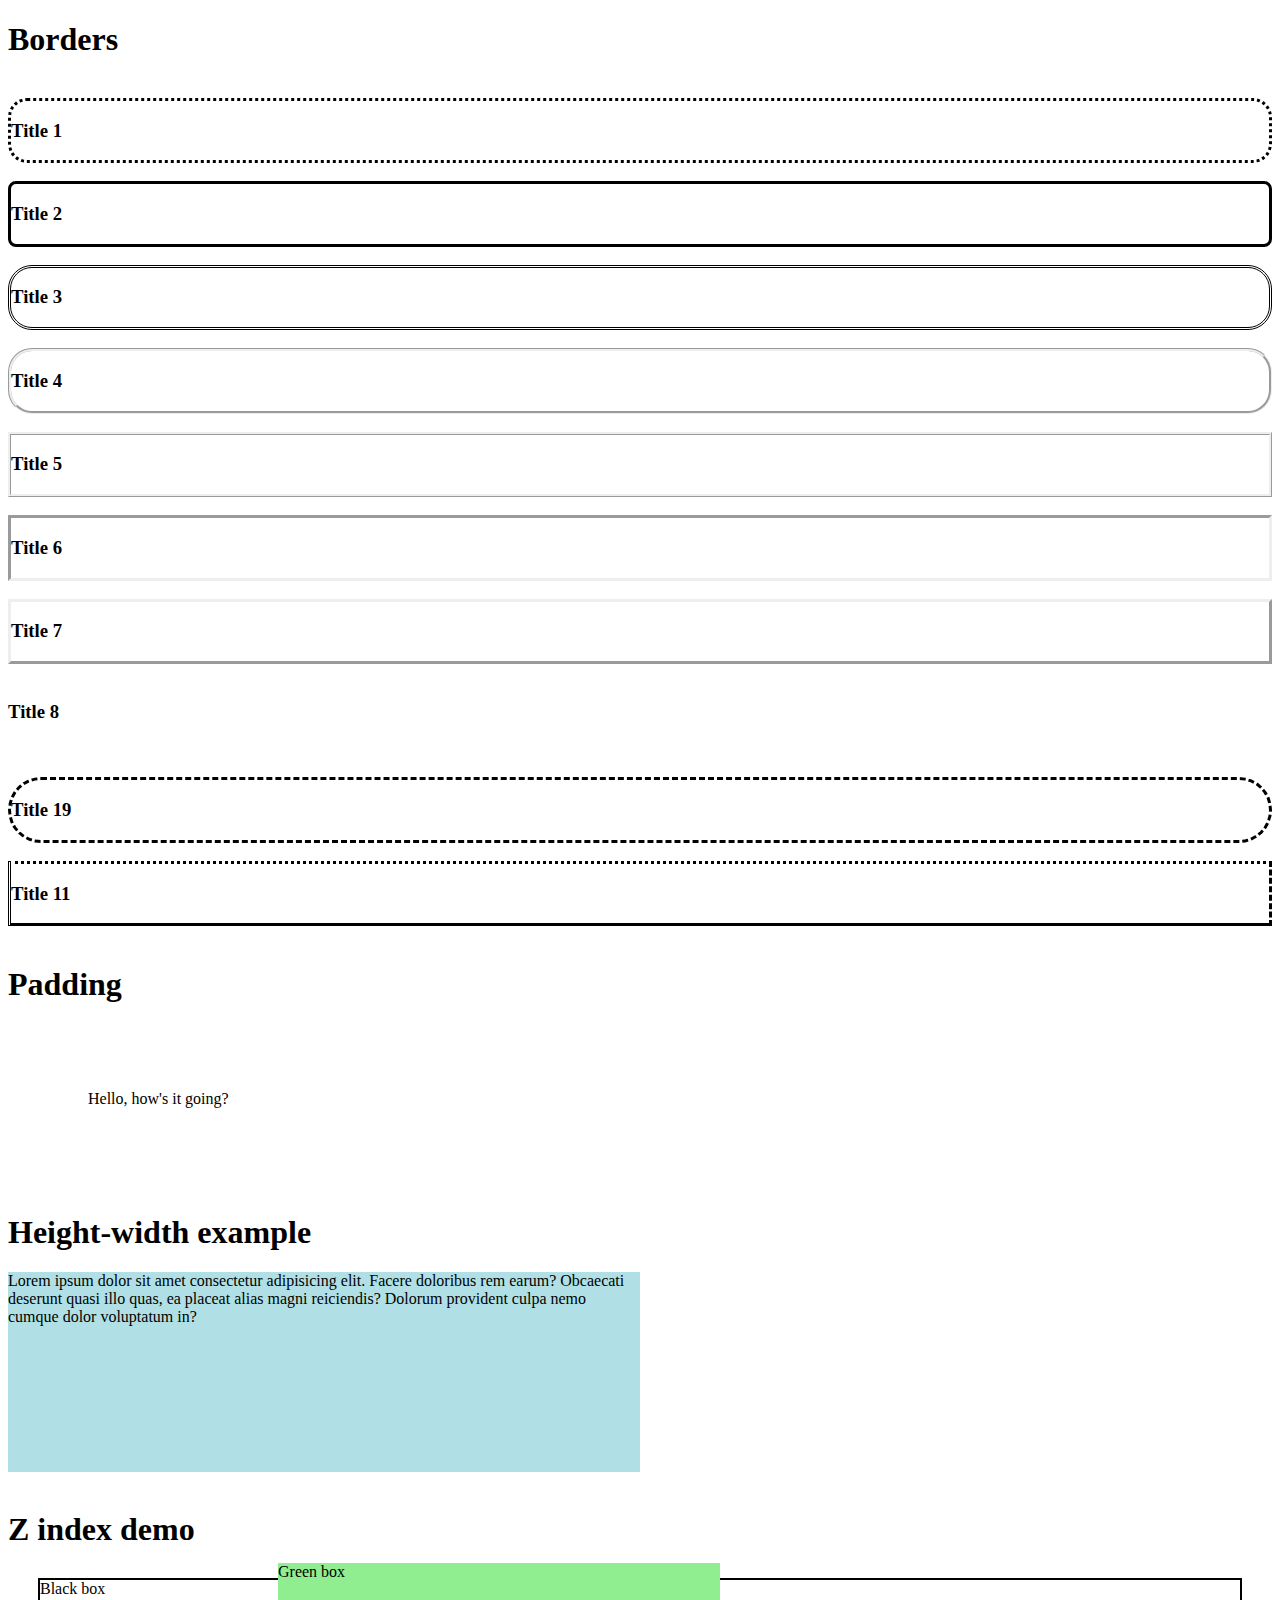
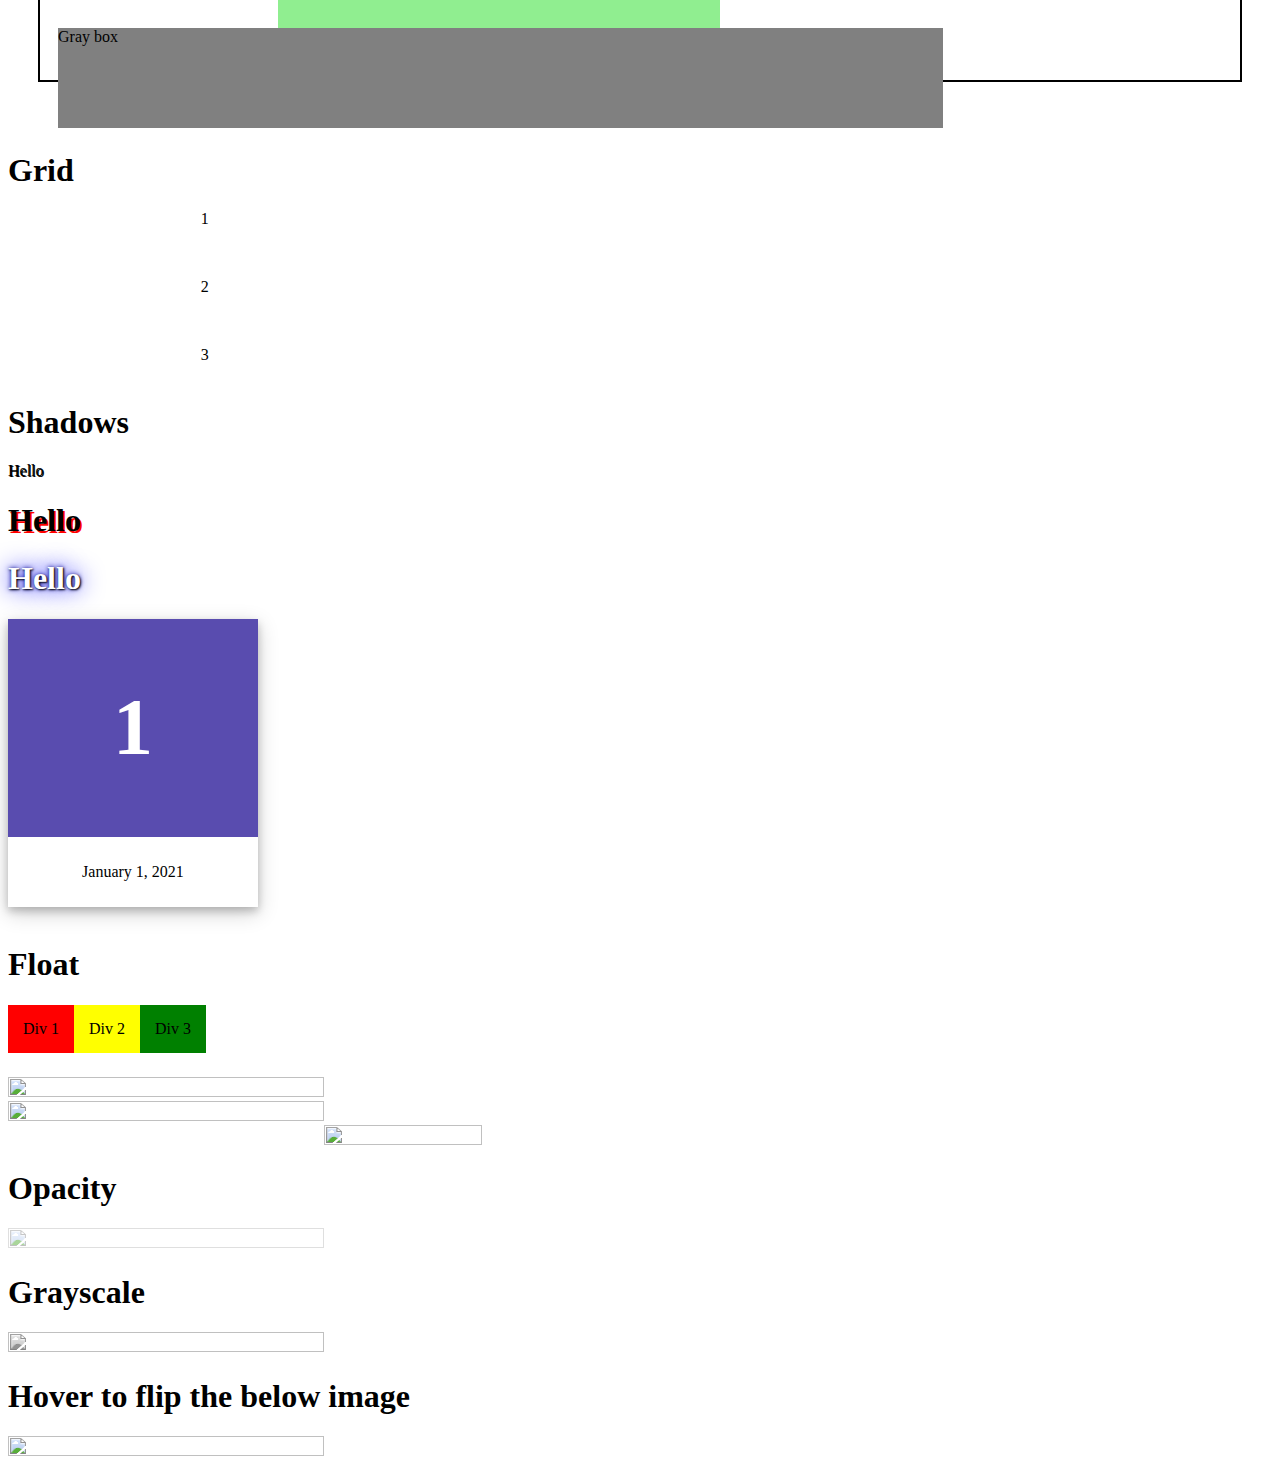
==== css-tutorial-2/index.html @ 61f16a06 "first commit" ====
<!DOCTYPE html>
<html lang="en">
<head>
    <meta charset="UTF-8">
    <meta http-equiv="X-UA-Compatible" content="IE=edge">
    <meta name="viewport" content="width=device-width, initial-scale=1.0">
    <title>CSS tutorial 2</title>
    <link rel="stylesheet" type="text/css" href="../css-tutorial-2/css/styles.css">
</head>
<body>

    <h1>Borders</h1>
    <br>
    <div class="dotted"><h3>Title 1</h3></div>
    <br>
    <div class="solid"><h3>Title 2</h3></div>
    <br>
    <div class="double"><h3>Title 3</h3></div>
    <br>
    <div class="groove"><h3>Title 4</h3></div>
    <br>
    <div class="ridge"><h3>Title 5</h3></div>
    <br>
    <div class="inset"><h3>Title 6</h3></div>
    <br>
    <div class="outset"><h3>Title 7</h3></div>
    <br>
    <div class="none"><h3>Title 8</h3></div>
    <br>
    <div class="hidden"><h3>Title 9</h3></div>
    <br>
    <div class="dashed"><h3>Title 19</h3></div>
    <br>
    <div class="mix"><h3>Title 11</h3></div>
    <br>
    <h1>Padding</h1>

    <div class="padding-demo">
        <p>Hello, how's it going?</p>
    </div>
    <br>
    <h1>Height-width example</h1>

    <div class="height-width-demo">
        <p>Lorem ipsum dolor sit amet consectetur adipisicing elit. Facere doloribus rem earum? Obcaecati deserunt quasi illo quas, ea placeat alias magni reiciendis? Dolorum provident culpa nemo cumque dolor voluptatum in?</p>
    </div>
    
    <div class="hidden">
        <h1>This is hidden</h1>
    </div>

    <br>
    <h1>Z index demo</h1>

    <div class="container">
        <div class="black-box">Black box</div>
        <div class="gray-box">Gray box</div>
        <div class="green-box">Green box</div>
    </div>
<br>

    <h1>Grid</h1>


    <div class="grid-container">
        <div class="grid-item">1</div>
        <div class="grid-item">2</div>
        <div class="grid-item">3</div>
    
      </div>
      

      <br>

      <h1>Shadows</h1>

      <div class="shadow-demo-1">
        <p>Hello</p>
      </div>

      <div class="shadow-demo-2">
        <h1>Hello</h1>
      </div>

      <div class="shadow-demo-3">
        <h1>Hello</h1>
      </div>


      <div class="card">
        <div class="card-header">
          <h1>1</h1>
        </div>
      
        <div class="card-container">
          <p>January 1, 2021</p>
        </div>
      </div>

<br>

<h1>Float</h1>

<div class="float-example">
    <div class="float1">Div 1</div>
    <div class="float2">Div 2</div>
    <div class="float3">Div 3</div>
</div>

<br>
<br>
<br>
<br>

<div>
    <img src="https://mimo.app/i/ninjamode.png" width="50%" height="50%">
</div>

<div>
    <img src="https://mimo.app/i/darkmode.png" width="50%" height="50%">
</div>

<div class="img-1">
    <img src="https://mimo.app/i/ninjamode.png" width="50%" height="50%">
</div>

<h1>Opacity</h1>

<div class="img-2">
    <img src="https://mimo.app/i/darkmode.png" width="50%" height="50%">
</div>

<h1>Grayscale</h1>

<div class="img-3">
    <img src="https://mimo.app/i/darkmode.png" width="50%" height="50%">
</div>


<h1>Hover to flip the below image</h1>
<div class="img-4">
    <img src="https://mimo.app/i/darkmode.png" width="50%" height="50%">
</div>
    
</body>
</html>
---- css-tutorial-2/css/styles.css ----
h3{
    border: 1px;
}

.dotted {
    border-style: dotted;
    border-radius: 1.2em;
}
.dashed {
    border-style: dashed;
    border-radius: 2.1em;
}
.solid {
    border-style: solid;
    border-radius: 0.5em;
}
.double {
    border-style: double;
    border-radius: 1.5em;
}
.groove {
    border-style: groove;
    border-radius: 1.5rem;
}
.ridge {
    border-style: ridge;
}
.inset {
    border-style: inset;
}
.outset {
    border-style: outset;
}
.none {
    border-style: none;
}
.hidden {
    border-style: hidden;
}
.mix {
    border-style: dotted dashed solid double;
}



.padding-demo{
  padding-top: 50px;
  padding-right: 30px;
  padding-bottom: 50px;
  padding-left: 80px;
}

.height-width-demo{
    height: 200px;
    width: 50%;
    background-color: powderblue;
}

.hidden{
    display: none;
}

.container {
    position: relative;
  }
  
  .black-box {
    position: relative;
    z-index: 1;
    border: 2px solid black;
    height: 100px;
    margin: 30px;
  }
  
  .gray-box {
    position: absolute;
    z-index: 3;
    background: grey;
    height: 100px;
    width: 70%;
    left: 50px;
    top: 50px;
  }
  
  .green-box {
    position: absolute;
    z-index: 2;
    background: lightgreen;
    width: 35%;
    left: 270px;
    top: -15px;
    height: 100px;
  }

  .grid-container{
    display: grid;
    gap: 50px 100px;
    grid-template-columns: auto auto auto auto;
    justify-content: space-evenly;  
  }

  .grid-item {
    grid-column-start: 1;
    grid-column-end: 3;
  }

  .shadow-demo-1{
    text-shadow: 1px 1px;
  }

  .shadow-demo-2 {
    text-shadow: 2px 2px red;
  }

  .shadow-demo-3 {
    color: white;
    text-shadow: 1px 1px 2px black, 0 0 25px blue, 0 0 5px darkblue;
  }

  .box-shadow-1{
    box-shadow: 10px 10px lightblue;
  }

  .card-container{
    padding: 10px;
  }

  .card-header{
    background-color: #594caf;
    color: white;
    padding: 10px;
    font-size: 40px;
  }

  .card{
    width: 250px;
    box-shadow: 0 4px 8px 0 rgba(0, 0, 0, 0.2), 0 6px 20px 0 rgba(0, 0, 0, 0.19);
    text-align: center;
  }

  .float-example div{
    float: left;
    padding: 15px;
  }

  .float1 {
    background: red;
  }
  
  .float2 {
    background: yellow;
  }
  
  .float3 {
    background: green;
  }

  .img-1{
    display: block;
    margin-left: auto;
    margin-right: auto;
    width: 50%;
  }

  .img-2{
    opacity: 0.5;
    
  }

  .img-3{
    filter: grayscale(100%);
  }

  .img-4:hover {
    transform: scaleX(-1);
  }
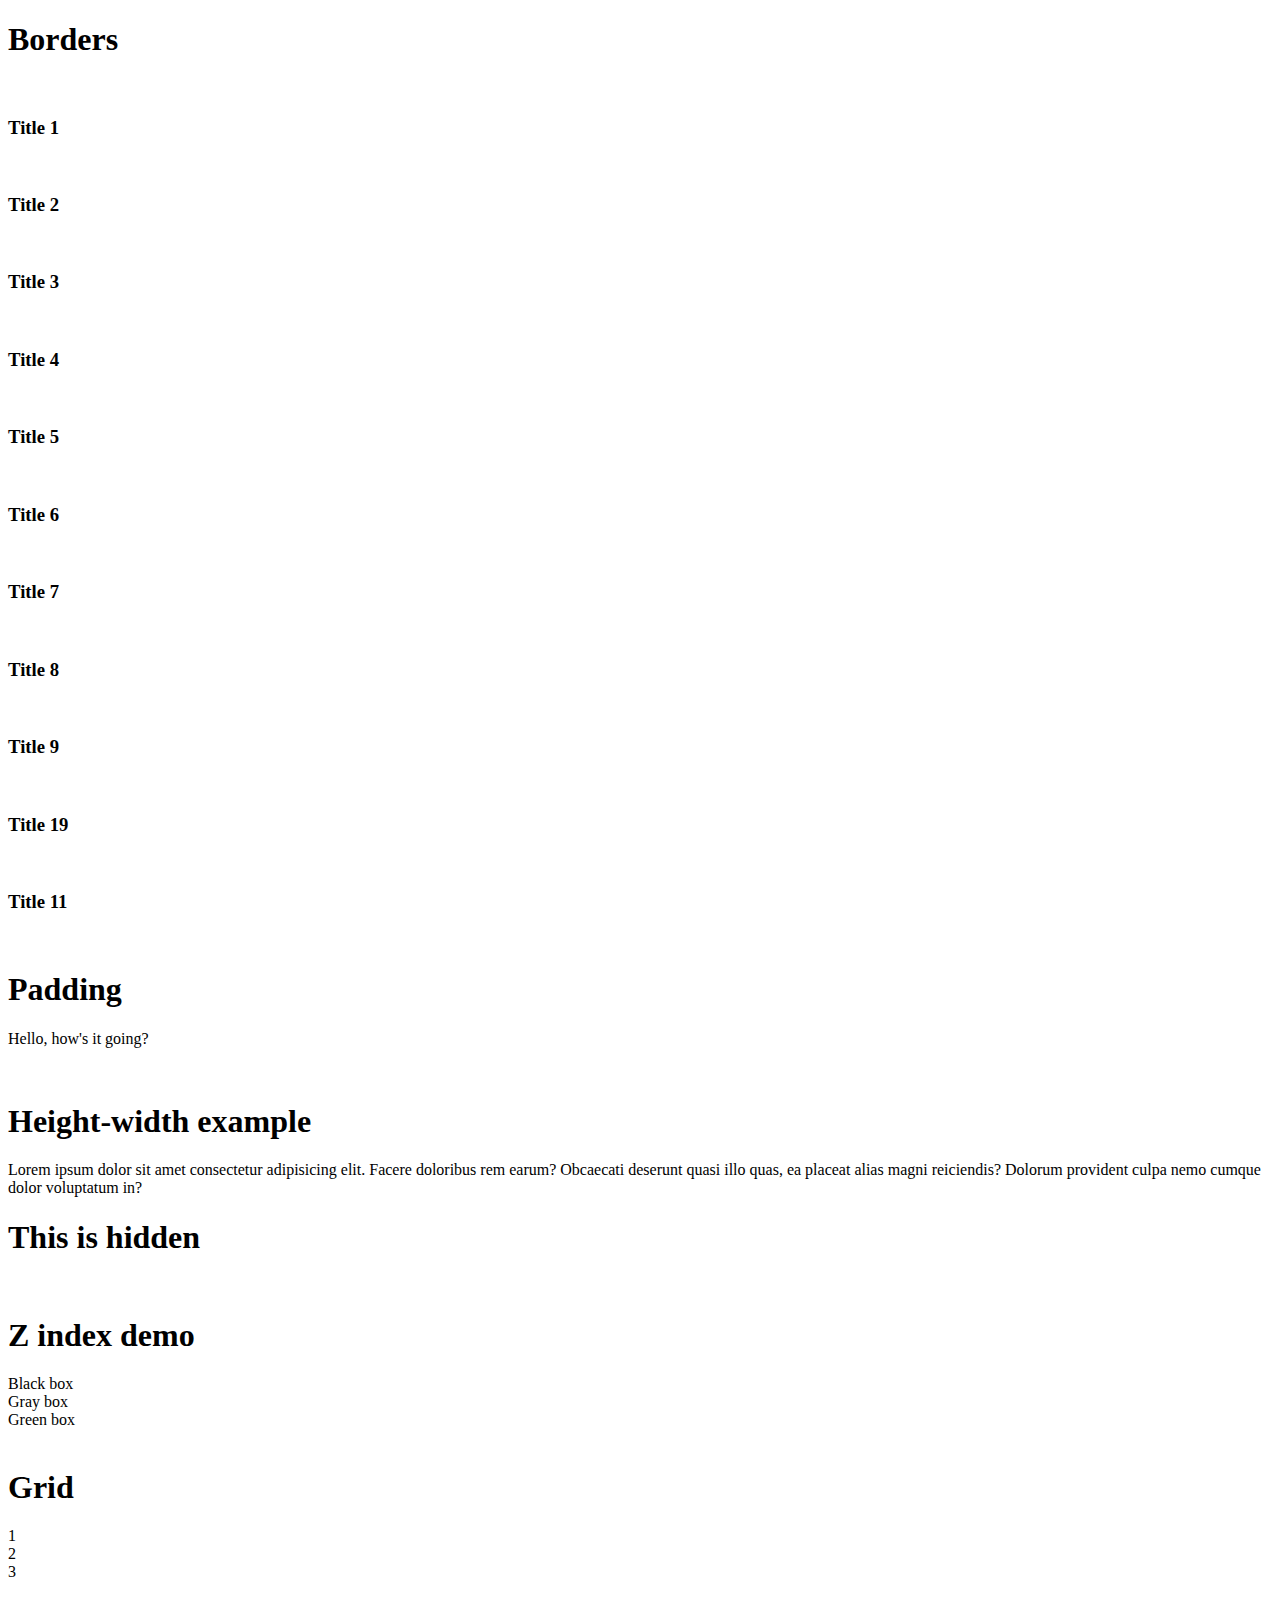
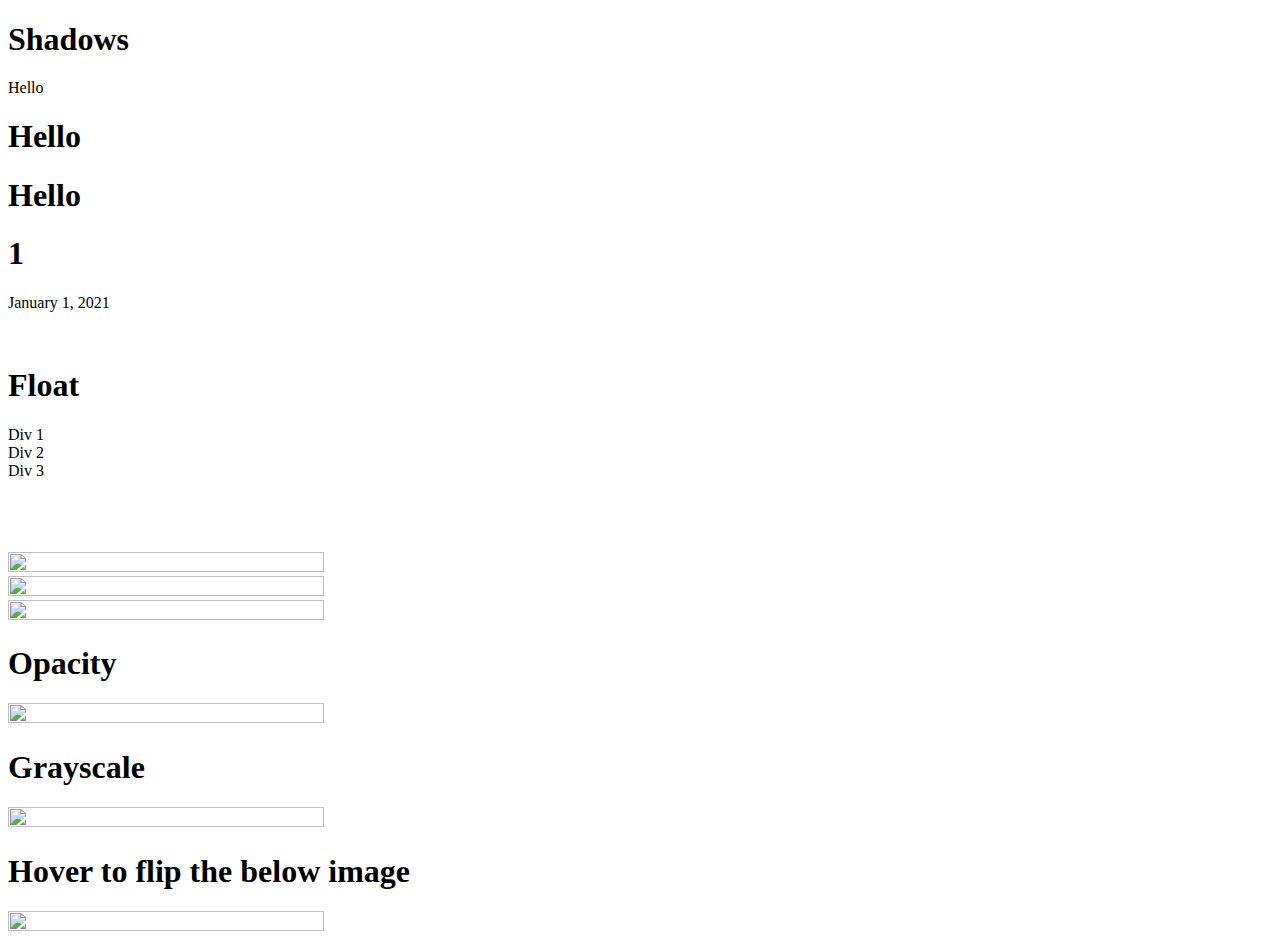
==== commit 1c91e2aa: "Update index.html" ====
--- a/css-tutorial-2/index.html
+++ b/css-tutorial-2/index.html
@@ -5,7 +5,7 @@
     <meta http-equiv="X-UA-Compatible" content="IE=edge">
     <meta name="viewport" content="width=device-width, initial-scale=1.0">
     <title>CSS tutorial 2</title>
-    <link rel="stylesheet" type="text/css" href="../css-tutorial-2/css/styles.css">
+    <link rel="stylesheet" type="text/css" href="https://github.com/tarunsraina/css-tutorial/blob/master/css-tutorial-2/css/styles.css">
 </head>
 <body>
 
@@ -143,4 +143,4 @@
 </div>
     
 </body>
-</html>+</html>
